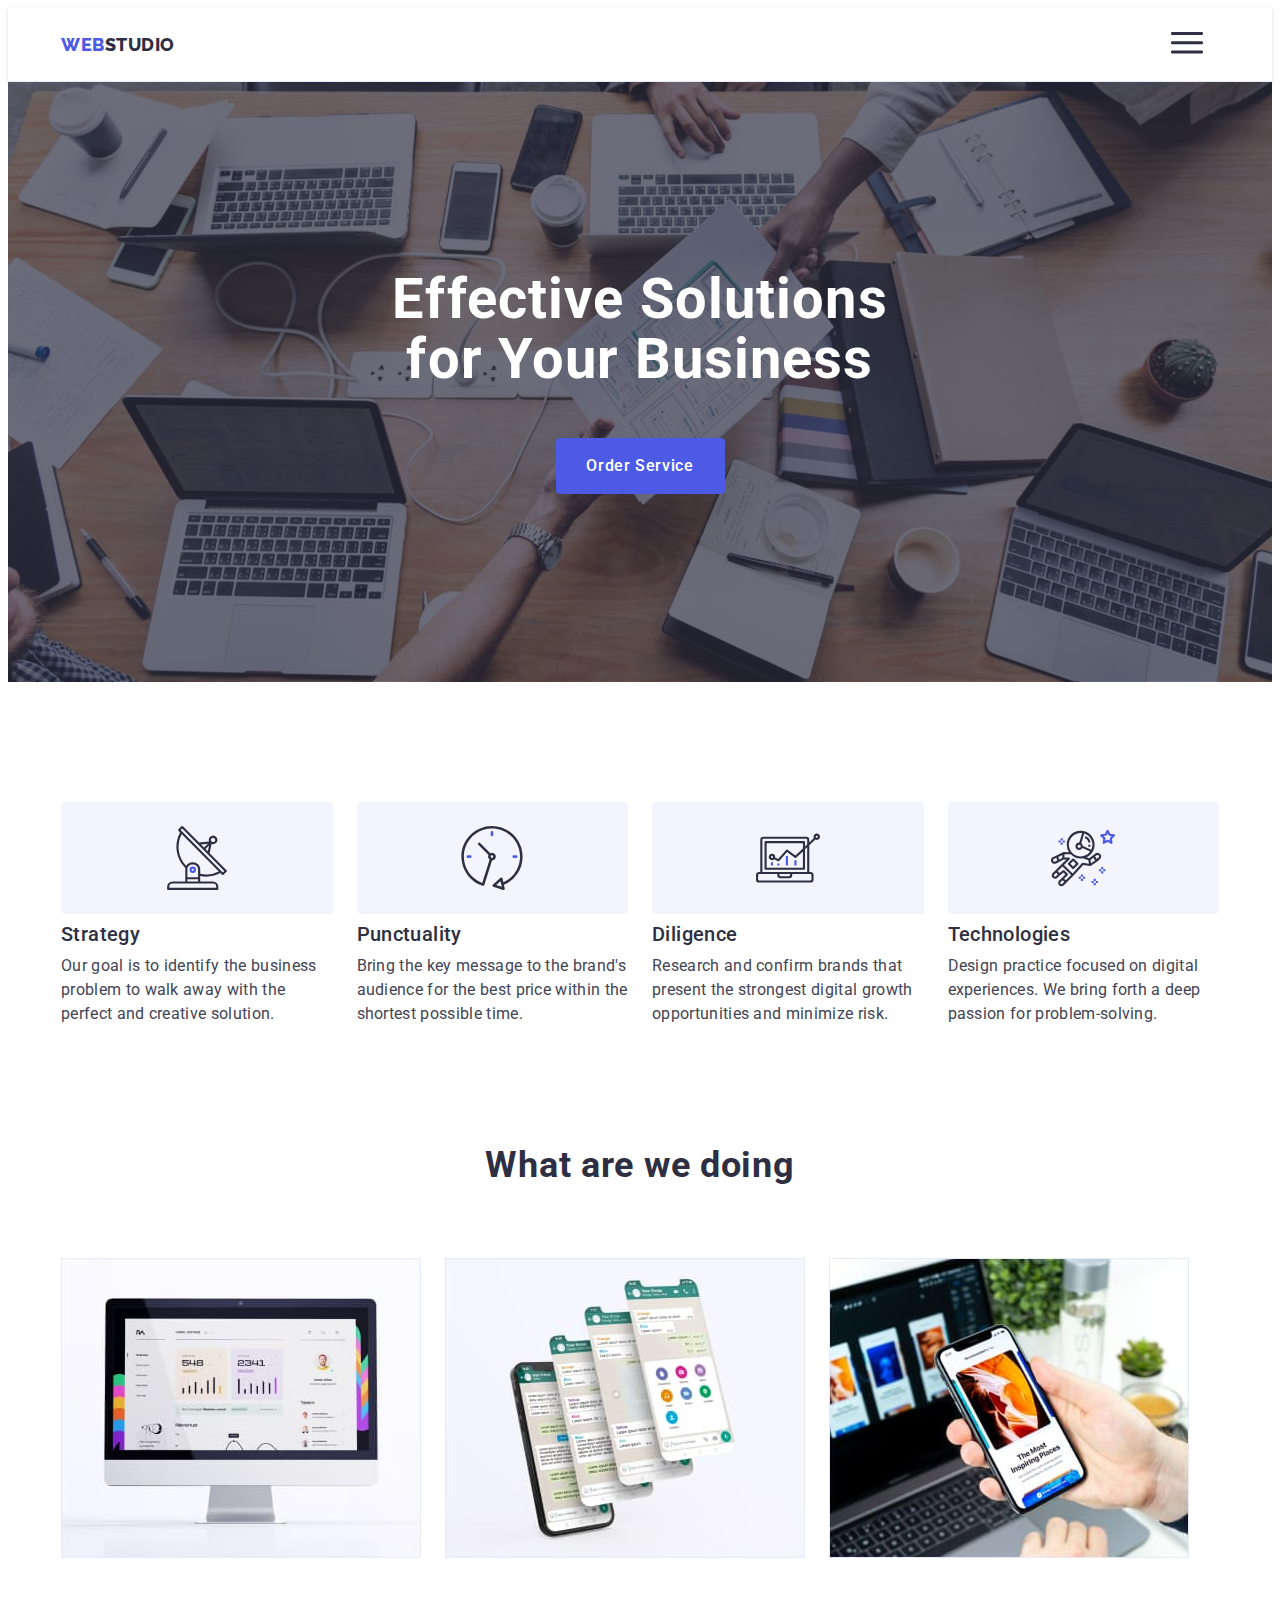
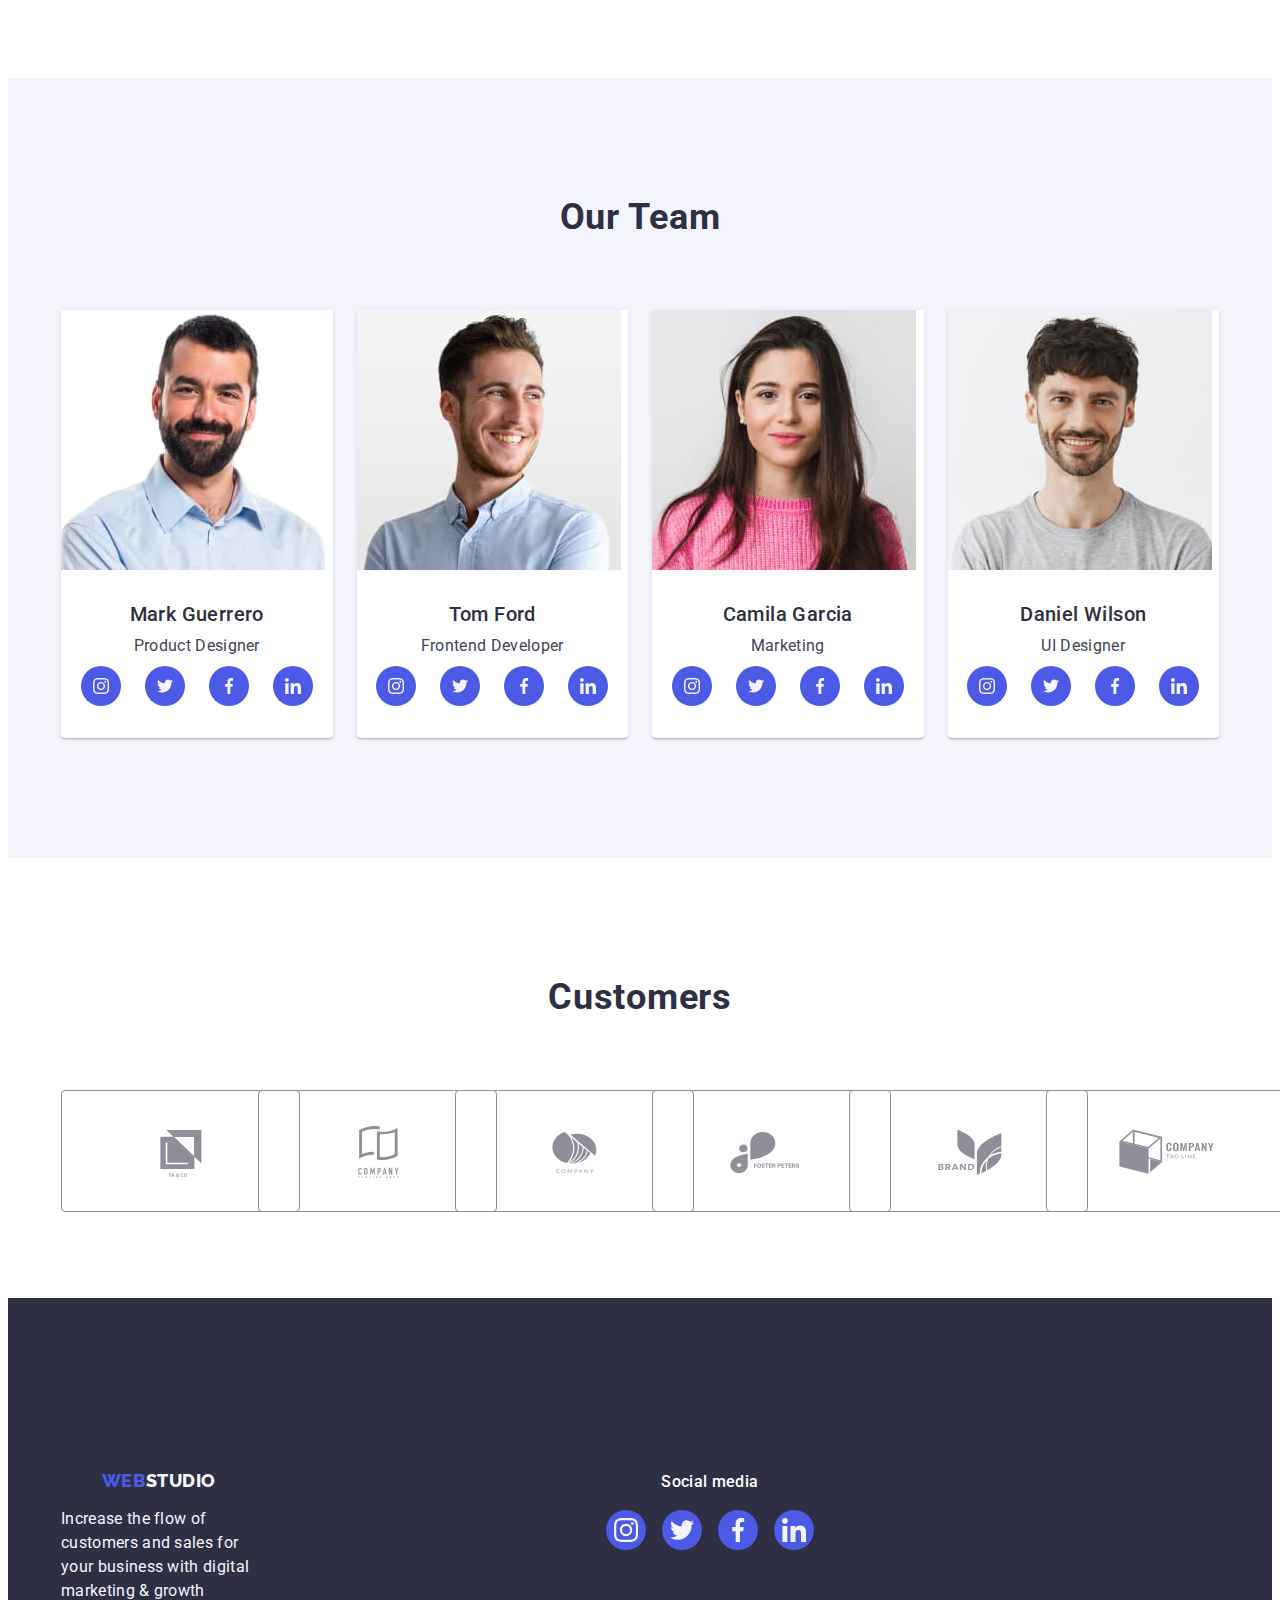
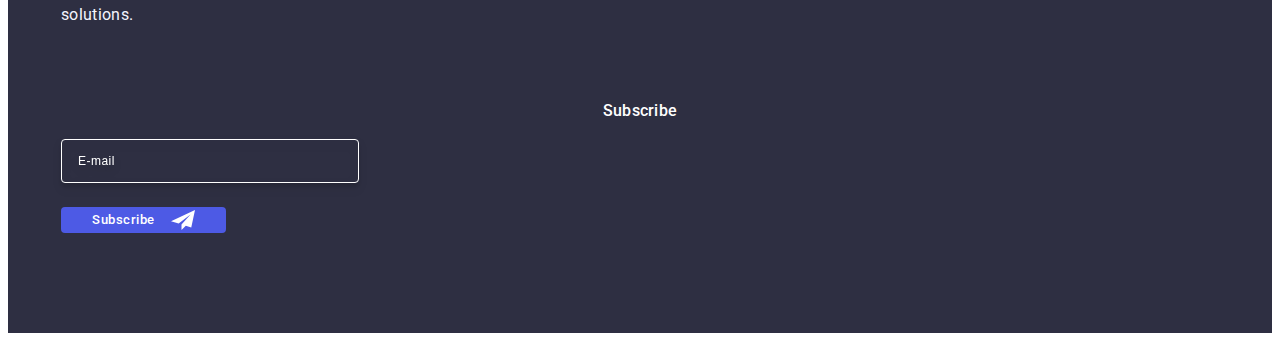
==== index.html @ e2c91e7b "Add media" ====
<!DOCTYPE html>
<html lang="en">
  <head>
    <meta charset="UTF-8" />
    <meta name="viewport" content="width=device-width, initial-scale=1.0" />
    <title>Web Studio</title>
    <link rel="preconnect" href="https://fonts.googleapis.com" />
    <link rel="preconnect" href="https://fonts.gstatic.com" crossorigin />
    <link
      href="https://fonts.googleapis.com/css2?family=Montserrat:wght@400;700&family=Raleway:wght@800&family=Roboto:wght@400;500;700&display=swap"
      rel="stylesheet"
    />
    <link
      rel="stylesheet"
      href="https://cdnjs.cloudflare.com/ajax/libs/modern-normalize/2.0.0/modern-normalize.min.css"
      integrity="sha512-4xo8blKMVCiXpTaLzQSLSw3KFOVPWhm/TRtuPVc4WG6kUgjH6J03IBuG7JZPkcWMxJ5huwaBpOpnwYElP/m6wg=="
      crossorigin="anonymous"
      referrerpolicy="no-referrer"
    />
    <link rel="stylesheet" href="./css/styles.css" />
    <link rel="stylesheet" href="./css/media.css" />
  </head>
  <body>
    <!-- !------------------HEADER------------------ -->
    <header class="header">
      <div class="header-container container">
        <nav class="header-navigation">
          <a class="header-logo link" href="./index.html">Web<span class="header-logo-span">Studio</span></a>
          <ul class="list header-menu-list menu">
            <li><a class="header-menu-item pressed link" href="./index.html">Studio</a></li>
            <li><a class="header-menu-item link" href="./portfolio.html">Portfolio</a></li>
            <li><a class="header-menu-item link" href="">Contacts</a></li>
          </ul>
        </nav>
        <address class="address">
          <ul class="list header-address-list menu">
            <li><a class="header-address link" href="mailto:info@devstudio.com">info@devstudio.com</a></li>
            <li><a class="header-address link" href="tel:+110001111111">+11 (000) 111-11-11</a></li>
          </ul>
        </address>
        <button type="button" class="mobile-menu-btn">
          <svg class="mobile-menu-icon" width="32" height="22">
            <use href="./images/icons.svg#icon-menu-hamburger" class="icon-hamburger"></use>
            <use href="./images/icons.svg#icon-close" class="icon-close"></use>
          </svg>
        </button>
      </div>
    </header>
    <!-- !------------------MAIN------------------ -->
    <main>
      <!-- !------------------HERO------------------ -->
      <section class="hero">
        <div class="container hero-container">
          <h1 class="hero-title">Effective Solutions for Your Business</h1>
          <button type="button" class="hero-btn" data-modal-open>Order Service</button>
        </div>
      </section>

      <!-- !------------------SECTION 1------------------ -->
      <section class="advantages">
        <div class="container">
          <h2 class="visually-hidden">Advantages</h2>
          <ul class="advantages-list list">
            <li class="advantages-list-item">
              <div class="advantages-icon-bgrd">
                <svg class="advantages-icon" width="64" height="64">
                  <use href="./images/icons.svg#icon-antenna"></use>
                </svg>
              </div>
              <h3 class="advantages-subtitle">Strategy</h3>
              <p class="advantages-item-text">
                Our goal is to identify the business problem to walk away with the perfect and creative solution.
              </p>
            </li>
            <li class="advantages-list-item">
              <div class="advantages-icon-bgrd">
                <svg class="advantages-icon" width="64" height="64">
                  <use href="./images/icons.svg#icon-clock"></use>
                </svg>
              </div>
              <h3 class="advantages-subtitle">Punctuality</h3>
              <p class="advantages-item-text">
                Bring the key message to the brand's audience for the best price within the shortest possible time.
              </p>
            </li>
            <li class="advantages-list-item">
              <div class="advantages-icon-bgrd">
                <svg class="advantages-icon" width="64" height="64">
                  <use href="./images/icons.svg#icon-diagram"></use>
                </svg>
              </div>
              <h3 class="advantages-subtitle">Diligence</h3>
              <p class="advantages-item-text">
                Research and confirm brands that present the strongest digital growth opportunities and minimize risk.
              </p>
            </li>
            <li class="advantages-list-item">
              <div class="advantages-icon-bgrd">
                <svg class="advantages-icon" width="64" height="64">
                  <use href="./images/icons.svg#icon-astronaut"></use>
                </svg>
              </div>
              <h3 class="advantages-subtitle">Technologies</h3>
              <p class="advantages-item-text">
                Design practice focused on digital experiences. We bring forth a deep passion for problem-solving.
              </p>
            </li>
          </ul>
        </div>
      </section>

      <!-- !------------------SECTION 2------------------ -->
      <section class="doing-section">
        <div class="container">
          <h2 class="section-title">What are we doing</h2>
          <ul class="doing-list list">
            <li class="doing-item">
              <img src="./images/doing-section-img-1.jpg" alt="Computer apps" width="360" />
            </li>
            <li class="doing-item">
              <img src="./images/doing-section-img-2.jpg" alt="Phone apps" width="360" />
            </li>
            <li class="doing-item">
              <img src="./images/doing-section-img-3.jpg" alt="App synchronization" width="360" />
            </li>
          </ul>
        </div>
      </section>

      <!-- !------------------SECTION 3------------------ -->
      <section class="team-section">
        <div class="container">
          <h2 class="section-title">Our Team</h2>
          <ul class="team-list list">
            <li class="team-list-item">
              <img src="./images/team-img-1.jpg" alt="Mark Guerrero" width="264" />
              <div class="team-container">
                <h3 class="team-subtitle">Mark Guerrero</h3>
                <p class="team-list-text">Product Designer</p>
                <ul class="socials-list list">
                  <li class="socials-item">
                    <a class="socials-link link" href="" target="_blank" rel="noopener noreferrer">
                      <svg class="socials-icon" width="16" height="16">
                        <use href="./images/icons.svg#icon-instagram"></use>
                      </svg>
                    </a>
                  </li>
                  <li class="socials-item">
                    <a class="socials-link link" href="" target="_blank" rel="noopener noreferrer">
                      <svg class="socials-icon" width="16" height="16">
                        <use href="./images/icons.svg#icon-twitter"></use>
                      </svg>
                    </a>
                  </li>
                  <li class="socials-item">
                    <a class="socials-link link" href="" target="_blank" rel="noopener noreferrer">
                      <svg class="socials-icon" width="16" height="16">
                        <use href="./images/icons.svg#icon-facebook"></use>
                      </svg>
                    </a>
                  </li>
                  <li class="socials-item">
                    <a class="socials-link link" href="" target="_blank" rel="noopener noreferrer">
                      <svg class="socials-icon" width="16" height="16">
                        <use href="./images/icons.svg#icon-linkedin"></use>
                      </svg>
                    </a>
                  </li>
                </ul>
              </div>
            </li>
            <li class="team-list-item">
              <img src="./images/team-img-2.jpg" alt="Tom Ford" width="264" />
              <div class="team-container">
                <h3 class="team-subtitle">Tom Ford</h3>
                <p class="team-list-text">Frontend Developer</p>
                <ul class="socials-list list">
                  <li class="socials-item">
                    <a class="socials-link link" href="" target="_blank" rel="noopener noreferrer">
                      <svg class="socials-icon" width="16" height="16">
                        <use href="./images/icons.svg#icon-instagram"></use>
                      </svg>
                    </a>
                  </li>
                  <li class="socials-item">
                    <a class="socials-link link" href="" target="_blank" rel="noopener noreferrer">
                      <svg class="socials-icon" width="16" height="16">
                        <use href="./images/icons.svg#icon-twitter"></use>
                      </svg>
                    </a>
                  </li>
                  <li class="socials-item">
                    <a class="socials-link link" href="" target="_blank" rel="noopener noreferrer">
                      <svg class="socials-icon" width="16" height="16">
                        <use href="./images/icons.svg#icon-facebook"></use>
                      </svg>
                    </a>
                  </li>
                  <li class="socials-item">
                    <a class="socials-link link" href="" target="_blank" rel="noopener noreferrer">
                      <svg class="socials-icon" width="16" height="16">
                        <use href="./images/icons.svg#icon-linkedin"></use>
                      </svg>
                    </a>
                  </li>
                </ul>
              </div>
            </li>
            <li class="team-list-item">
              <img src="./images/team-img-3.jpg" alt="Camila Garcia" width="264" />
              <div class="team-container">
                <h3 class="team-subtitle">Camila Garcia</h3>
                <p class="team-list-text">Marketing</p>
                <ul class="socials-list list">
                  <li class="socials-item">
                    <a class="socials-link link" href="" target="_blank" rel="noopener noreferrer">
                      <svg class="socials-icon" width="16" height="16">
                        <use href="./images/icons.svg#icon-instagram"></use>
                      </svg>
                    </a>
                  </li>
                  <li class="socials-item">
                    <a class="socials-link link" href="" target="_blank" rel="noopener noreferrer">
                      <svg class="socials-icon" width="16" height="16">
                        <use href="./images/icons.svg#icon-twitter"></use>
                      </svg>
                    </a>
                  </li>
                  <li class="socials-item">
                    <a class="socials-link link" href="" target="_blank" rel="noopener noreferrer">
                      <svg class="socials-icon" width="16" height="16">
                        <use href="./images/icons.svg#icon-facebook"></use>
                      </svg>
                    </a>
                  </li>
                  <li class="socials-item">
                    <a class="socials-link link" href="" target="_blank" rel="noopener noreferrer">
                      <svg class="socials-icon" width="16" height="16">
                        <use href="./images/icons.svg#icon-linkedin"></use>
                      </svg>
                    </a>
                  </li>
                </ul>
              </div>
            </li>
            <li class="team-list-item">
              <img src="./images/team-img-4.jpg" alt="Daniel Wilson" width="264" />
              <div class="team-container">
                <h3 class="team-subtitle">Daniel Wilson</h3>
                <p class="team-list-text">UI Designer</p>
                <ul class="socials-list list">
                  <li class="socials-item">
                    <a class="socials-link link" href="" target="_blank" rel="noopener noreferrer">
                      <svg class="socials-icon" width="16" height="16">
                        <use href="./images/icons.svg#icon-instagram"></use>
                      </svg>
                    </a>
                  </li>
                  <li class="socials-item">
                    <a class="socials-link link" href="" target="_blank" rel="noopener noreferrer">
                      <svg class="socials-icon" width="16" height="16">
                        <use href="./images/icons.svg#icon-twitter"></use>
                      </svg>
                    </a>
                  </li>
                  <li class="socials-item">
                    <a class="socials-link link" href="" target="_blank" rel="noopener noreferrer">
                      <svg class="socials-icon" width="16" height="16">
                        <use href="./images/icons.svg#icon-facebook"></use>
                      </svg>
                    </a>
                  </li>
                  <li class="socials-item">
                    <a class="socials-link link" href="" target="_blank" rel="noopener noreferrer">
                      <svg class="socials-icon" width="16" height="16">
                        <use href="./images/icons.svg#icon-linkedin"></use>
                      </svg>
                    </a>
                  </li>
                </ul>
              </div>
            </li>
          </ul>
        </div>
      </section>

      <!-- !------------------SECTION 4------------------ -->
      <section class="customers-section">
        <div class="container">
          <h2 class="section-title">Customers</h2>
          <ul class="list customers-list">
            <li class="customers-item">
              <a href="" class="link customers-link">
                <svg class="customers-icon" width="104" height="56">
                  <use href="./images/icons.svg#icon-client-1"></use>
                </svg>
              </a>
            </li>
            <li class="customers-item">
              <a href="" class="link customers-link">
                <svg class="customers-icon" width="104" height="56">
                  <use href="./images/icons.svg#icon-client-2"></use>
                </svg>
              </a>
            </li>
            <li class="customers-item">
              <a href="" class="link customers-link">
                <svg class="customers-icon" width="104" height="56">
                  <use href="./images/icons.svg#icon-client-3"></use>
                </svg>
              </a>
            </li>
            <li class="customers-item">
              <a href="" class="link customers-link">
                <svg class="customers-icon" width="104" height="56">
                  <use href="./images/icons.svg#icon-client-4"></use>
                </svg>
              </a>
            </li>
            <li class="customers-item">
              <a href="" class="link customers-link">
                <svg class="customers-icon" width="104" height="56">
                  <use href="./images/icons.svg#icon-client-5"></use>
                </svg>
              </a>
            </li>
            <li class="customers-item">
              <a href="" class="link customers-link">
                <svg class="customers-icon" width="104" height="56">
                  <use href="./images/icons.svg#icon-client-6"></use>
                </svg>
              </a>
            </li>
          </ul>
        </div>
      </section>
    </main>

    <!-- !------------------FOOTER------------------ -->
    <footer class="footer">
      <div class="container footer-container">
        <div class="footer-content">
          <div class="footer-logo-text">
            <a class="footer-logo link" href="./index.html">Web<span class="footer-logo-span">Studio</span></a>
            <p class="footer-text">Increase the flow of customers and sales for your business with digital marketing & growth solutions.</p>
          </div>
          <div class="footer-socials">
            <p class="footer-subtitle">Social media</p>
            <ul class="footer-socials-list list">
              <li class="footer-socials-item">
                <a class="footer-socials-link link" href="" target="_blank" rel="noopener noreferrer">
                  <svg class="footer-socials-icon" width="24" height="24">
                    <use href="./images/icons.svg#icon-instagram"></use>
                  </svg>
                </a>
              </li>
              <li class="footer-socials-item">
                <a class="footer-socials-link link" href="" target="_blank" rel="noopener noreferrer">
                  <svg class="footer-socials-icon" width="24" height="24">
                    <use href="./images/icons.svg#icon-twitter"></use>
                  </svg>
                </a>
              </li>
              <li class="footer-socials-item">
                <a class="footer-socials-link link" href="" target="_blank" rel="noopener noreferrer">
                  <svg class="footer-socials-icon" width="24" height="24">
                    <use href="./images/icons.svg#icon-facebook"></use>
                  </svg>
                </a>
              </li>
              <li class="footer-socials-item">
                <a class="footer-socials-link link" href="" target="_blank" rel="noopener noreferrer">
                  <svg class="footer-socials-icon" width="24" height="24">
                    <use href="./images/icons.svg#icon-linkedin"></use>
                  </svg>
                </a>
              </li>
            </ul>
          </div>
        </div>
        <div class="footer-form-wrap">
          <p class="footer-subtitle">Subscribe</p>
          <form class="footer-form">
            <label class="subscribe-label" aria-label="subscribe email">
              <input type="email" class="footer-input" name="subscribe" id="subscribe" placeholder="E-mail" required />
            </label>
            <button type="submit" class="footer-btn">
              Subscribe
              <svg class="footer-btn-icon" width="24" height="24">
                <use href="./images/icons.svg#icon-subscribe"></use>
              </svg>
            </button>
          </form>
        </div>
      </div>
    </footer>

    <!-- !------------------MODAL------------------ -->
    <div class="overlay is-hidden" data-modal>
      <div class="modal">
        <button type="button" class="modal-close-btn" data-modal-close>
          <svg class="modal-close-icon" width="8" height="8">
            <use href="./images/icons.svg#icon-close"></use>
          </svg>
        </button>
        <p class="modal-title">Leave your contacts and we will call you back</p>
        <form class="modal-form">
          <div class="label-wrap">
            <label for="user-name" class="modal-input-label">Name</label>
            <div class="input-wrap">
              <input type="text" class="modal-input" name="user-name" id="user-name" required />
              <svg class="input-icon" width="18" height="24">
                <use href="./images/icons.svg#icon-name"></use>
              </svg>
            </div>
          </div>
          <div class="label-wrap">
            <label for="user-phone" class="modal-input-label">Phone</label>
            <div class="input-wrap">
              <input type="tel" class="modal-input" name="user-phone" id="user-phone" required />
              <svg class="input-icon" width="18" height="24">
                <use href="./images/icons.svg#icon-phone"></use>
              </svg>
            </div>
          </div>
          <div class="label-wrap">
            <label for="user-email" class="modal-input-label">Email</label>
            <div class="input-wrap">
              <input type="email" class="modal-input" name="user-email" id="user-email" required />
              <svg class="input-icon" width="18" height="24">
                <use href="./images/icons.svg#icon-email"></use>
              </svg>
            </div>
          </div>
          <div class="comment-wrap">
            <label for="user-comment" class="modal-input-label">Comment</label>
            <textarea class="modal-input comment" name="user-comment" id="user-comment" placeholder="Text input"></textarea>
          </div>
          <div class="checkbox-wrap">
            <input type="checkbox" class="modal-policy visually-hidden" name="user-privacy" id="user-privacy" value="true" required />
            <label for="user-privacy" class="modal-policy-label">
              <span class="policy-icon-wrap">
                <svg class="policy-icon" width="10" height="8">
                  <use href="./images/icons.svg#icon-click"></use>
                </svg>
              </span>
              I accept the terms and conditions of the <a href="" class="policy-link">Privacy Policy</a></label
            >
          </div>
          <button type="submit" class="hero-btn">Send</button>
        </form>
      </div>
    </div>
    <script src="./js/modal.js"></script>
    <script src="./js/mobile-menu.js"></script>
  </body>
</html>
---- css/styles.css ----
:root {
  --Primary-Brand-color: #4d5ae5;
  --Pressed-state-color: #404bbf;
  --Dark-color: #2e2f42;
  --Success-color: #31d0aa;
  --Text-color: #434455;
  --Subtle-Text-color: #8e8f99;
  --Accent-color: #e7e9fc;
  --Light-color: #f4f4fd;
  --Modal-overlay-color: rgba(46, 47, 66, 0.4);
  --Hero-background-color: rgba(46, 47, 66, 0.7);
  --White-background-color: #ffffff;
  --Modal-background-color: #fcfcfc;
}

body {
  font-family: "Roboto", sans-serif;
  color: var(--Text-color);
  background-color: var(--White-background-color);
}

p,
h1,
h2,
h3 {
  margin-top: 0;
  margin-bottom: 0;
}
ul {
  padding-left: 0;
  margin-top: 0;
  margin-bottom: 0;
}
.link {
  text-decoration: none;
  color: inherit;
}
.list {
  list-style-type: none;
}
button {
  cursor: pointer;
  font-family: inherit;
}
.container {
  width: 100%;
  max-width: 320px;
  margin: 0 auto;
  padding: 0 15px;
}
img {
  display: block;
  max-width: 100%;
  height: auto;
}
.visually-hidden {
  position: absolute;
  width: 1px;
  height: 1px;
  margin: -1px;
  border: 0;
  padding: 0;

  white-space: nowrap;
  clip-path: inset(100%);
  clip: rect(0 0 0 0);
  overflow: hidden;
}
.section-title {
  color: var(--Dark-color);
  text-align: center;
  font-size: 36px;
  line-height: 1.11;
  letter-spacing: 0.02em;
  margin-bottom: 72px;
}
/* !------------------HEADER------------------ */

.header {
  border-bottom: 1px solid var(--Accent-color);
  box-shadow: 0px 1px 6px 0px rgba(46, 47, 66, 0.08), 0px 1px 1px 0px rgba(46, 47, 66, 0.16), 0px 2px 1px 0px rgba(46, 47, 66, 0.08);
}
.header-container {
  display: flex;
  align-items: center;
}
.header-navigation {
  display: flex;
  align-items: center;
}
.header-logo {
  font-family: Raleway, sans-serif;
  color: var(--Primary-Brand-color);
  font-size: 18px;
  font-weight: 800;
  line-height: 1.17;
  letter-spacing: 0.03em;
  text-transform: uppercase;
}
.header-logo-span {
  color: var(--Dark-color);
}
.header-menu-list {
  display: none;
  gap: 40px;
}
.header-menu-item {
  display: block;
  position: relative;
  color: var(--Dark-color);
  font-size: 16px;
  font-weight: 500;
  line-height: 1.5;
  letter-spacing: 0.02em;
  padding-top: 24px;
  padding-bottom: 24px;
  transition: color 250ms cubic-bezier(0.4, 0, 0.2, 1);
}
.pressed {
  color: var(--Pressed-state-color);
}
.pressed:after {
  content: "";
  position: absolute;
  width: 100%;
  height: 4px;
  flex-shrink: 0;
  background-color: var(--Pressed-state-color);
  border-radius: 2px;
  bottom: -1px;
  right: 0;
}
.address {
  font-style: normal;
  margin-left: auto;
}
.header-menu-item:hover,
.header-menu-item:focus {
  color: var(--Pressed-state-color);
}
.header-address-list {
  display: none;
  gap: 40px;
}
.header-address {
  font-size: 16px;
  line-height: 1.5;
  letter-spacing: 0.02em;
  transition: color 250ms cubic-bezier(0.4, 0, 0.2, 1);
}
.header-address:hover,
.header-address:focus {
  color: var(--Pressed-state-color);
}
.mobile-menu-btn {
  background-color: transparent;
  border: none;
  padding: 24px 16px;
}
.mobile-menu-icon {
  stroke: var(--Dark-color);
}

.menu {
  opacity: 0;
  position: fixed;
  z-index: 1;
  top: 0;
  left: 0;
  bottom: 0;
  right: 0;
  padding: 24px 24px 40px 40px;
  overflow-y: scroll;
  display: -webkit-box;
  display: -ms-flexbox;
  display: flex;
  -webkit-box-orient: vertical;
  -webkit-box-direction: normal;
  -ms-flex-direction: column;
  flex-direction: column;
  -webkit-box-pack: justify;
  -ms-flex-pack: justify;
  justify-content: space-between;
  background-color: var(--White-background-color);
  pointer-events: none;
}
.menu.is-open {
  opacity: 1;
}
.mobile-menu-btn .icon-close {
  display: none;
}
.mobile-menu-btn.is-open {
  position: relative;
  z-index: 10;
}
.mobile-menu-btn.is-open .icon-close {
  display: block;
}
.mobile-menu-btn.is-open .icon-hamburger {
  display: none;
}

/* ?------------------INDEX-PAGE------------------ */

/* !------------------HERO------------------ */

.hero {
  background-color: var(--Dark-color);
  background-image: linear-gradient(var(--Hero-background-color), var(--Hero-background-color)), url(../images/hero-img.jpg);
  background-repeat: no-repeat;
  background-position: center;
  background-size: cover;
  max-width: 1440px;
  margin: 0 auto;
  padding-top: 112px;
  padding-bottom: 112px;
}
.hero-container {
}
.hero-title {
  color: var(--White-background-color);
  text-align: center;
  font-size: 30px;
  line-height: 1.11;
  letter-spacing: 0.02em;
  margin: 0 auto 72px auto;
  max-width: 290px;
}
.hero-btn {
  display: block;
  color: var(--White-background-color);
  font-size: 16px;
  font-weight: 500;
  line-height: 1.5;
  letter-spacing: 0.04em;
  background-color: var(--Primary-Brand-color);
  min-width: 169px;
  height: 56px;
  border-radius: 4px;
  margin: 0 auto;
  border: none;
  transition: background-color 250ms cubic-bezier(0.4, 0, 0.2, 1);
}
.hero-btn:hover,
.hero-btn:focus {
  background-color: var(--Pressed-state-color);
}

/* !------------------SECTION 1------------------ */

.advantages {
  padding-top: 96px;
  padding-bottom: 96px;
}
.advantages-list {
  display: flex;
  flex-wrap: wrap;
  gap: 72px 24px;
}
.advantages-list-item {
}
.advantages-icon-bgrd {
  width: 100%;
  height: 112px;
  background-color: var(--Light-color);
  border-radius: 4px;
  display: none;
  align-items: center;
  justify-content: center;
  margin-bottom: 8px;
}
.advantages-icon {
}
.advantages-subtitle {
  color: var(--Dark-color);
  text-align: center;
  font-size: 36px;
  line-height: 1.11;
  letter-spacing: 0.02em;
  margin-bottom: 8px;
}
.advantages-item-text {
  font-size: 16px;
  font-weight: 500;
  line-height: 1.5;
  letter-spacing: 0.02em;
}

/* !------------------SECTION 2------------------ */

.doing-section {
  display: none;
}
.doing-list {
  display: flex;
  gap: 24px;
}
.doing-item {
}

/* !------------------SECTION 3------------------ */

.team-section {
  background: var(--Light-color);
  padding-top: 96px;
  padding-bottom: 96px;
}
.team-list {
  display: flex;
  flex-wrap: wrap;
  justify-content: center;
  gap: 72px;
}
.team-list-item {
  background: var(--White-background-color);
  border-radius: 0px 0px 4px 4px;
  box-shadow: 0px 2px 1px 0px rgba(46, 47, 66, 0.08), 0px 1px 1px 0px rgba(46, 47, 66, 0.16), 0px 1px 6px 0px rgba(46, 47, 66, 0.08);
}
.team-container {
  padding: 32px 16px;
}
.team-subtitle {
  color: var(--Dark-color);
  text-align: center;
  font-size: 20px;
  font-weight: 500;
  line-height: 1.2;
  letter-spacing: 0.02em;
  margin-bottom: 8px;
}
.team-list-text {
  text-align: center;
  font-size: 16px;
  line-height: 1.5;
  letter-spacing: 0.02em;
  margin-bottom: 8px;
}
.socials-list {
  width: 100%;
  display: flex;
  align-items: center;
  justify-content: center;
  gap: 24px;
}
.socials-item {
  width: 40px;
  height: 40px;
}
.socials-link {
  width: 100%;
  height: 100%;
  border-radius: 50%;
  background-color: var(--Primary-Brand-color);
  display: flex;
  align-items: center;
  justify-content: center;
  transition: background-color 250ms cubic-bezier(0.4, 0, 0.2, 1);
}
.socials-link:hover,
.socials-link:focus {
  background-color: var(--Pressed-state-color);
}
.socials-icon {
  fill: var(--Light-color);
}

/* !------------------SECTION 4------------------ */

.customers-section {
  padding-top: 96px;
  padding-bottom: 96px;
}
.customers-list {
  display: flex;
  flex-wrap: wrap;
  gap: 72px 16px;
}
.customers-item {
  width: calc((100% - 16px) / 2);
  height: 88px;
}
.customers-link {
  width: 100%;
  height: 100%;
  display: flex;
  align-items: center;
  justify-content: center;
  padding: 16px 32px;
  border-radius: 4px;
  border: 1px solid var(--Subtle-Text-color);
  color: var(--Subtle-Text-color);
  transition: border-color 250ms cubic-bezier(0.4, 0, 0.2, 1), color 250ms cubic-bezier(0.4, 0, 0.2, 1);
}
.customers-link:hover,
.customers-link:focus {
  border-color: var(--Pressed-state-color);
  color: var(--Pressed-state-color);
}
.customers-icon {
  fill: currentColor;
}
/* ?------------------PORTFOLIO-PAGE------------------ */

/* !------------------PROJECTS SECTION------------------ */

.projects-section {
  padding-top: 96px;
  padding-bottom: 120px;
}
.filters-list {
  display: flex;
  justify-content: center;
  gap: 24px;
  margin-bottom: 72px;
}
.filters-btn {
  color: var(--Primary-Brand-color);
  text-align: center;
  font-size: 16px;
  font-weight: 500;
  line-height: 1.5;
  letter-spacing: 0.04em;
  background-color: var(--Light-color);
  padding: 12px 24px;
  border-radius: 4px;
  border: 1px solid var(--Accent-color);
  transition: color 250ms cubic-bezier(0.4, 0, 0.2, 1), background-color 250ms cubic-bezier(0.4, 0, 0.2, 1),
    border-color 250ms cubic-bezier(0.4, 0, 0.2, 1), box-shadow 250ms cubic-bezier(0.4, 0, 0.2, 1);
}
.filters-btn:hover,
.filters-btn:focus {
  color: var(--White-background-color);
  background-color: var(--Pressed-state-color);
  border: 1px solid transparent;
  box-shadow: 0px 3px 1px rgba(0, 0, 0, 0.1), 0px 2px 1px rgba(0, 0, 0, 0.08), 0px 2px 2px rgba(0, 0, 0, 0.12);
}
.projects-list {
  display: flex;
  flex-wrap: wrap;
  gap: 48px 24px;
}
.projects-list-item {
  width: calc((100% - 2 * 24px) / 3);
  border: 1px solid var(--Light-color);
  background: var(--White-background-color);
  box-shadow: 0px 2px 1px 0px rgba(46, 47, 66, 0.08), 0px 1px 1px 0px rgba(46, 47, 66, 0.16), 0px 1px 6px 0px rgba(46, 47, 66, 0.08);
}
.projects-item-link {
  display: block;
  transition: box-shadow 250ms cubic-bezier(0.4, 0, 0.2, 1);
}
.projects-item-link:hover .projects-cover-text,
.projects-item-link:focus .projects-cover-text {
  transform: translateY(0%);
}
.projects-item-link:hover,
.projects-item-link:focus {
  box-shadow: 0px 2px 1px 0px rgba(46, 47, 66, 0.08), 0px 1px 1px 0px rgba(46, 47, 66, 0.16), 0px 1px 6px 0px rgba(46, 47, 66, 0.08);
}
.projects-item-wrap {
  position: relative;
  overflow: hidden;
}
.projects-cover-text {
  color: var(--Light-color);
  line-height: 1.5;
  letter-spacing: 0.02em;
  position: absolute;
  top: 0;
  background-color: var(--Primary-Brand-color);
  width: 100%;
  height: 100%;
  padding: 40px 32px;
  display: flex;
  justify-content: center;
  transform: translateY(100%);
  transition: transform 250ms cubic-bezier(0.4, 0, 0.2, 1);
}
.projects-item-container {
  padding: 32px 16px;
  border: 1px solid var(--Accent-color);
  border-top: none;
}
.projects-item-subtitle {
  color: var(--Dark-color);
  font-size: 20px;
  font-weight: 500;
  line-height: 1.2;
  letter-spacing: 0.02em;
  margin-bottom: 8px;
}
.projects-item-text {
  font-size: 16px;
  line-height: 1.5;
  letter-spacing: 0.02em;
}

/* !------------------FOOTER------------------ */

.footer {
  background-color: var(--Dark-color);
  padding-top: 96px;
  padding-bottom: 96px;
}
.footer-container {
}
.footer-content {
  /* display: flex;
  flex-wrap: wrap; */
  align-items: baseline;
  width: 100%;
}
.footer-logo-text {
}
.footer-logo {
  font-family: Raleway, sans-serif;
  color: var(--Primary-Brand-color);
  display: flex;
  justify-content: center;
  font-size: 18px;
  font-weight: 800;
  line-height: 1.17;
  letter-spacing: 0.03em;
  text-transform: uppercase;
  margin-bottom: 16px;
}
.footer-logo-span {
  color: var(--Light-color);
}
.footer-text {
  width: 100%;
  color: var(--Light-color);
  font-size: 16px;
  line-height: 1.5;
  letter-spacing: 0.02em;
  max-width: 264px;
  margin: 0 auto;
}
.footer-socials {
  width: 100%;
}
.footer-subtitle {
  color: var(--White-background-color);
  text-align: center;
  font-size: 16px;
  font-weight: 500;
  line-height: 1.5;
  letter-spacing: 0.02em;
  margin-top: 72px;
  margin-bottom: 16px;
}
.footer-socials-list {
  width: 100%;
  display: flex;
  justify-content: center;
  gap: 16px;
}
.footer-socials-item {
  width: 40px;
  height: 40px;
}
.footer-socials-link {
  width: 100%;
  height: 100%;
  background-color: var(--Primary-Brand-color);
  border-radius: 50%;
  display: flex;
  align-items: center;
  justify-content: center;
  transition: background-color 250ms cubic-bezier(0.4, 0, 0.2, 1);
}
.footer-socials-link:hover,
.footer-socials-link:focus {
  background-color: var(--Success-color);
}
.footer-socials-icon {
  fill: var(--Light-color);
}
.footer-form-wrap {
  width: 100%;
}
.footer-form {
  width: 100%;
  display: flex;
  flex-wrap: wrap;
  /* flex-direction: column; */
  justify-content: space-between;
  gap: 24px;
}
.subscribe-label {
  width: 100%;
}
.footer-input {
  color: var(--White-background-color);
  background-color: transparent;
  font-size: 12px;
  line-height: 1.5;
  letter-spacing: 0.04em;
  padding-left: 16px;
  padding-right: 16px;
  width: 100%;
  height: 40px;
  border-radius: 4px;
  border: 1px solid var(--White-background-color);
  box-shadow: 0px 4px 4px 0px rgba(0, 0, 0, 0.15);
  outline: none;
  filter: drop-shadow(0px 4px 4px rgba(0, 0, 0, 0.15));
  transition: border-color 250ms cubic-bezier(0.4, 0, 0.2, 1);
}
.footer-input::placeholder {
  color: var(--White-background-color);
  font-size: 12px;
  line-height: 2;
  letter-spacing: 0.04em;
}
.footer-btn {
  display: inline-flex;
  min-width: 165px;
  padding: 8 24px;
  justify-content: center;
  align-items: center;
  color: var(--White-background-color);
  text-align: center;
  font-weight: 500;
  line-height: 1.5;
  letter-spacing: 0.04em;
  border-radius: 4px;
  background-color: var(--Primary-Brand-color);
  border: none;
  transition: background-color 250ms cubic-bezier(0.4, 0, 0.2, 1);
}
.footer-btn:hover,
.footer-btn:focus {
  background-color: var(--Pressed-state-color);
}
.footer-btn-icon {
  margin-left: 16px;
}

/* !------------------MODAL------------------ */

.overlay {
  position: fixed;
  width: 100%;
  height: 100%;
  background-color: var(--Modal-overlay-color);
  top: 0;
  transition: opacity 250ms cubic-bezier(0.4, 0, 0.2, 1), visibility 250ms cubic-bezier(0.4, 0, 0.2, 1);
}
.overlay.is-hidden .modal {
  transform: translate(-50%, -50%) scale(0.4, 0.1);
  background-color: var(--Pressed-state-color);
}
.modal {
  width: 408px;
  min-height: 584px;
  position: absolute;
  top: 50%;
  left: 50%;
  transform: translate(-50%, -50%) scale(1);
  padding: 72px 24px 24px 24px;
  transition: transform 250ms cubic-bezier(0.4, 0, 0.2, 1), background-color 250ms cubic-bezier(0.4, 0, 0.2, 1);
  border-radius: 4px;
  background-color: var(--Modal-background-color);
  box-shadow: 0px 2px 1px 0px rgba(0, 0, 0, 0.2), 0px 1px 3px 0px rgba(0, 0, 0, 0.12), 0px 1px 1px 0px rgba(0, 0, 0, 0.14);
}
.modal-close-btn {
  position: absolute;
  display: flex;
  align-items: center;
  justify-content: center;
  top: 24px;
  right: 24px;
  width: 24px;
  height: 24px;
  padding: 0;
  border-radius: 50%;
  border: 1px solid rgba(0, 0, 0, 0.1);
  background-color: var(--Accent-color);
  transition: background-color 250ms cubic-bezier(0.4, 0, 0.2, 1), border 250ms cubic-bezier(0.4, 0, 0.2, 1);
}
.modal-close-btn:hover,
.modal-close-btn:focus {
  background-color: var(--Pressed-state-color);
  border: none;
}
.modal-close-icon {
  fill: var(--Dark-color);
  transition: fill 250ms cubic-bezier(0.4, 0, 0.2, 1);
}
.modal-close-btn:hover .modal-close-icon,
.modal-close-btn:focus .modal-close-icon {
  fill: var(--White-background-color);
}
.is-hidden {
  opacity: 0;
  visibility: hidden;
  pointer-events: none;
}
.modal-title {
  color: var(--Dark-color);
  text-align: center;
  font-weight: 500;
  line-height: 1.5;
  letter-spacing: 0.02em;
  margin-bottom: 16px;
}
.modal-form {
}
.label-wrap {
  margin-bottom: 8px;
}
.modal-input-label {
  display: block;
  color: var(--Subtle-Text-color);
  font-size: 12px;
  line-height: 1.17;
  letter-spacing: 0.04em;
  margin-bottom: 4px;
}
.modal-input {
  width: 100%;
  height: 40px;
  background-color: transparent;
  border-radius: 4px;
  border: 1px solid var(--Modal-overlay-color);
  padding-left: 38px;
  padding-right: 16px;
  color: var(--Modal-overlay-color);
  font-size: 12px;
  line-height: 1.17;
  letter-spacing: 0.04em;
  transition: border-color 250ms cubic-bezier(0.4, 0, 0.2, 1);
  outline: transparent;
}
.modal-input:focus {
  border: 1px solid var(--Primary-Brand-color);
}
.modal-input:focus + .input-icon {
  fill: var(--Primary-Brand-color);
}
.input-wrap {
  position: relative;
}
.input-icon {
  position: absolute;
  fill: var(--Dark-color);
  left: 16px;
  top: 50%;
  transform: translateY(-50%);
  transition: fill 250ms cubic-bezier(0.4, 0, 0.2, 1);
}
.comment-wrap {
  margin-bottom: 16px;
}
.comment {
  height: 120px;
  padding-left: 16px;
  padding-top: 8px;
  padding-bottom: 8px;
  resize: none;
}
.checkbox-wrap {
  margin-bottom: 24px;
}
.modal-policy {
  margin-right: 8px;
}
.modal-policy-label {
  display: block;
  align-items: center;
  color: var(--Subtle-Text-color);
  font-size: 12px;
  line-height: 1.17;
  letter-spacing: 0.04em;
}
.policy-icon-wrap {
  display: inline-flex;
  align-items: center;
  justify-content: center;
  width: 16px;
  height: 16px;
  border-radius: 2px;
  border: 1px solid var(--Modal-overlay-color);
  margin-right: 8px;
  fill: transparent;
  transition: background-color 250ms cubic-bezier(0.4, 0, 0.2, 1), fill 250ms cubic-bezier(0.4, 0, 0.2, 1),
    border 250ms cubic-bezier(0.4, 0, 0.2, 1);
}
.modal-policy:checked + .modal-policy-label .policy-icon-wrap {
  background-color: var(--Pressed-state-color);
  border: none;
  fill: var(--Light-color);
}
.modal-policy:hover + .modal-policy-label .policy-icon-wrap,
.modal-policy:focus + .modal-policy-label .policy-icon-wrap {
  border-color: var(--Primary-Brand-color);
}
.policy-link {
  color: var(--Primary-Brand-color);
  line-height: 1.33;
}
.policy-icon {
}
.send-btn {
}
---- css/media.css ----
/* !------------------MEDIA MOBILE------------------ */

@media screen and (min-width: 428px) {
  .container {
    max-width: 428px;
  }
  .hero-title {
    font-size: 36px;
    max-width: 320px;
  }
}

/* !------------------MEDIA TABLET------------------ */

@media screen and (min-width: 768px) {
  .container {
    max-width: 768px;
  }
  .header-navigation {
    gap: 120px;
  }
  .header-menu-list {
    display: flex;
    gap: 40px;
  }
  .header-address-list {
    display: flex;
    flex-direction: column;
    gap: 12px;
  }
  .hero-title {
    font-size: 56px;
    line-height: 1.07;
    margin-bottom: 36px;
    max-width: 496px;
  }
  .advantages-list-item {
    width: calc((100% - 24px) / 2);
  }
  .advantages-subtitle {
    text-align: start;
  }
  .team-list {
    padding-left: 93px;
    padding-right: 93px;
    gap: 64px 24px;
  }
  .team-list-item {
    width: calc((100% - 24px) / 2);
  }
  .customers-list {
    gap: 72px 24px;
  }
  .customers-item {
    width: calc((100% - 2 * 24px) / 3);
    height: 88px;
  }
  .footer-container {
  }
  .footer-content {
    display: flex;
    /* flex-wrap: nowrap; */
    justify-content: center;
    gap: 24px;
  }
  .footer-logo-text {
    /* width: calc((100% - 24px) / 2); */
  }
  .footer-logo {
  }
  .footer-socials {
    /* width: calc((100% - 24px) / 2); */
  }
  .footer-input {
    width: 264px;
  }
}

/* !------------------MEDIA DESKTOP------------------ */

@media screen and (min-width: 1158px) {
  .container {
    max-width: 1158px;
  }
  .header-navigation {
    gap: 76px;
  }
  /* .header-logo {
    margin-right: 76px;
  } */
  .header-address-list {
    flex-direction: row;
    gap: 40px;
  }
  .hero {
    padding-top: 188px;
    padding-bottom: 188px;
  }
  .hero-title {
    margin-bottom: 48px;
  }
  .advantages {
    padding-top: 120px;
    padding-bottom: 120px;
  }
  .advantages-list-item {
    width: calc((100% - 3 * 24px) / 4);
  }
  .advantages-icon-bgrd {
    display: flex;
  }
  .advantages-subtitle {
    font-size: 20px;
    font-weight: 500;
    line-height: 1.2;
  }
  .advantages-item-text {
    font-weight: 400;
  }
  .doing-section {
    display: flex;
    padding-bottom: 120px;
  }
  .team-section {
    padding-top: 120px;
    padding-bottom: 120px;
  }
  .team-list {
    padding-left: 0;
    padding-right: 0;
  }
  .team-list-item {
    width: calc((100% - 3 * 24px) / 4);
  }
  .customers-section {
    padding-top: 120px;
    padding-bottom: 120px;
  }
  .customers-item {
    width: calc((100% - 5 * 24px) / 6);
    height: 88px;
  }
  .footer {
    padding-top: 100px;
    padding-bottom: 100px;
  }
  .footer-content {
    margin-right: 120px;
  }
  .footer-socials {
    margin-right: 80px;
  }
}
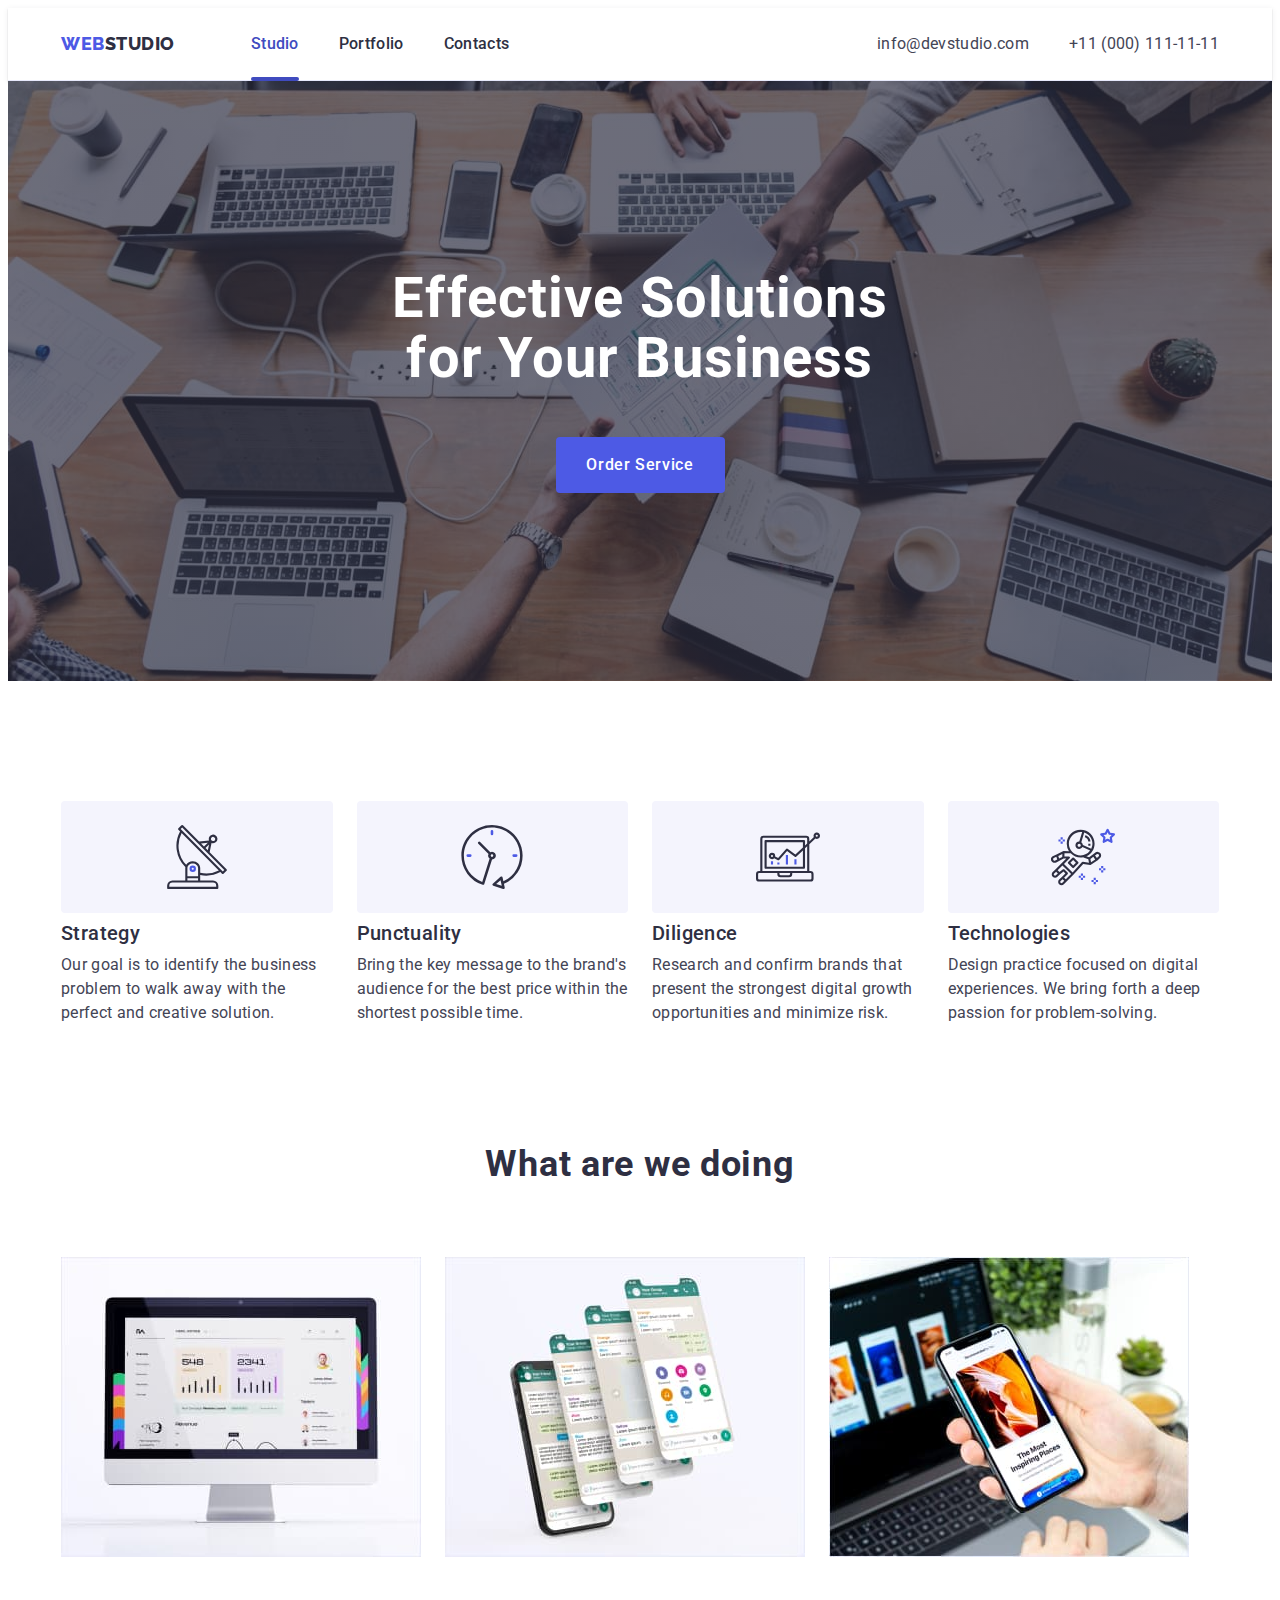
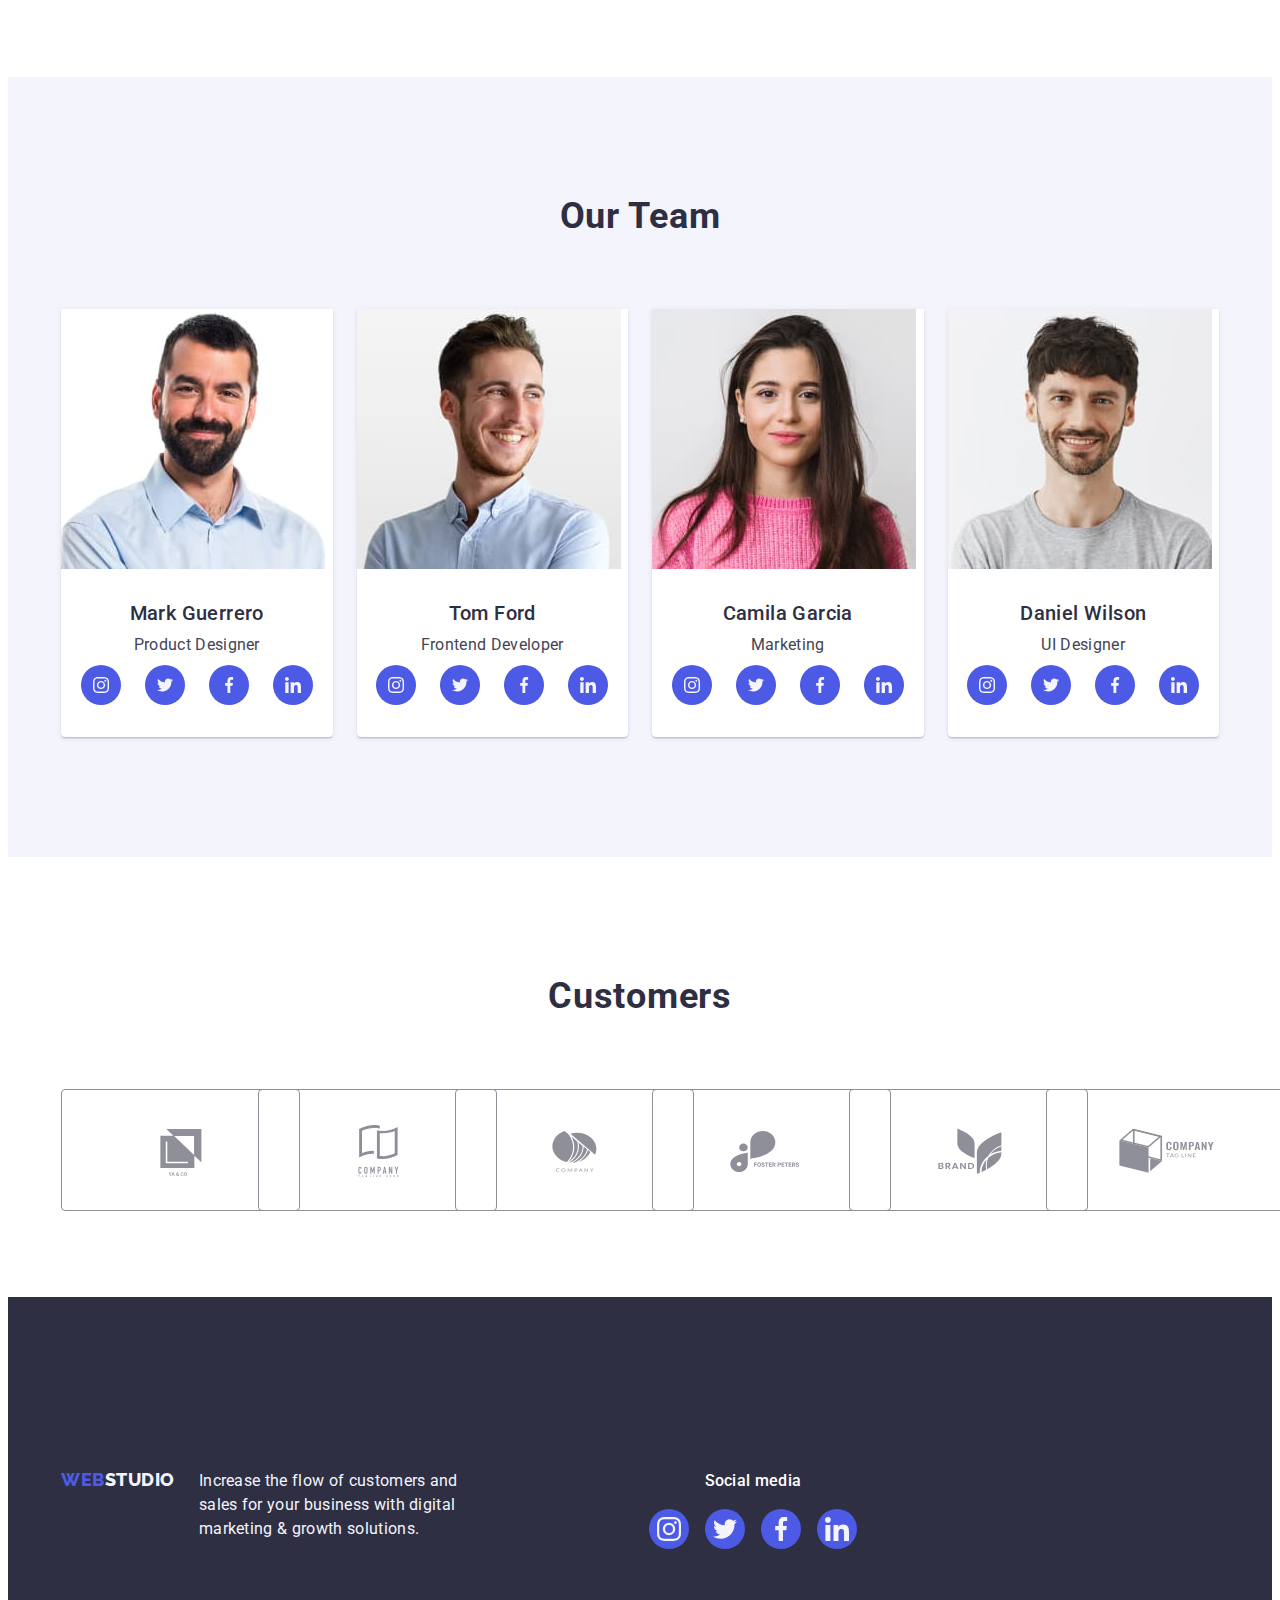
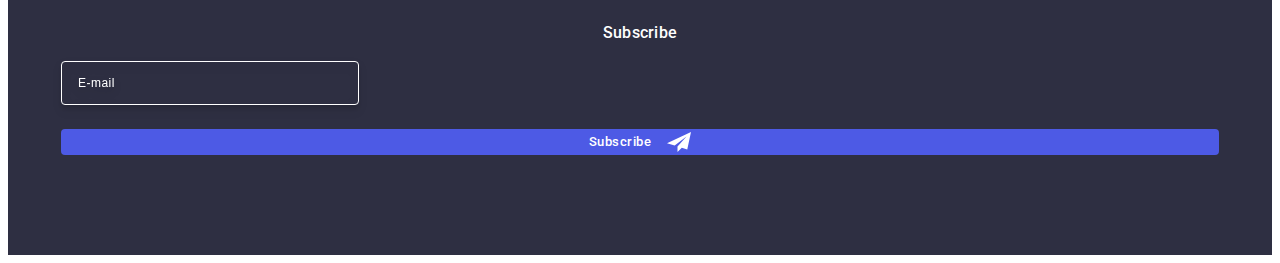
==== commit c0505dba: "Add mobile menu" ====
--- a/index.html
+++ b/index.html
@@ -26,24 +26,75 @@
       <div class="header-container container">
         <nav class="header-navigation">
           <a class="header-logo link" href="./index.html">Web<span class="header-logo-span">Studio</span></a>
-          <ul class="list header-menu-list menu">
+          <ul class="list header-menu-list">
             <li><a class="header-menu-item pressed link" href="./index.html">Studio</a></li>
             <li><a class="header-menu-item link" href="./portfolio.html">Portfolio</a></li>
             <li><a class="header-menu-item link" href="">Contacts</a></li>
           </ul>
         </nav>
         <address class="address">
-          <ul class="list header-address-list menu">
+          <ul class="list header-address-list">
             <li><a class="header-address link" href="mailto:info@devstudio.com">info@devstudio.com</a></li>
             <li><a class="header-address link" href="tel:+110001111111">+11 (000) 111-11-11</a></li>
           </ul>
         </address>
-        <button type="button" class="mobile-menu-btn">
+        <button type="button" class="mobile-menu-btn" data-menu-open>
           <svg class="mobile-menu-icon" width="32" height="22">
             <use href="./images/icons.svg#icon-menu-hamburger" class="icon-hamburger"></use>
-            <use href="./images/icons.svg#icon-close" class="icon-close"></use>
           </svg>
         </button>
+      </div>
+      <div class="mobile-menu is-hidden" data-menu>
+        <div class="mobile-upper">
+          <button type="button" class="menu-close-btn" data-menu-close>
+            <svg class="mobile-menu-icon" width="8" height="8">
+              <use href="./images/icons.svg#icon-close" class="icon-close"></use>
+            </svg>
+          </button>
+          <ul class="list mobile-menu-list">
+            <li><a class="mobile-menu-item pressed link" href="./index.html">Studio</a></li>
+            <li><a class="mobile-menu-item link" href="./portfolio.html">Portfolio</a></li>
+            <li><a class="mobile-menu-item link" href="">Contacts</a></li>
+          </ul>
+        </div>
+        <div>
+          <address class="address">
+            <ul class="list mobile-address-list">
+              <li><a class="mobile-address link" href="tel:+110001111111">+11 (000) 111-11-11</a></li>
+              <li><a class="mobile-address link" href="mailto:info@devstudio.com">info@devstudio.com</a></li>
+            </ul>
+          </address>
+          <ul class="mobile-socials-list list">
+            <li class="mobile-socials-item">
+              <a class="mobile-socials-link link" href="" target="_blank" rel="noopener noreferrer">
+                <svg class="mobile-socials-icon" width="24" height="24">
+                  <use href="./images/icons.svg#icon-instagram"></use>
+                </svg>
+              </a>
+            </li>
+            <li class="mobile-socials-item">
+              <a class="mobile-socials-link link" href="" target="_blank" rel="noopener noreferrer">
+                <svg class="mobile-socials-icon" width="24" height="24">
+                  <use href="./images/icons.svg#icon-twitter"></use>
+                </svg>
+              </a>
+            </li>
+            <li class="mobile-socials-item">
+              <a class="mobile-socials-link link" href="" target="_blank" rel="noopener noreferrer">
+                <svg class="mobile-socials-icon" width="24" height="24">
+                  <use href="./images/icons.svg#icon-facebook"></use>
+                </svg>
+              </a>
+            </li>
+            <li class="mobile-socials-item">
+              <a class="mobile-socials-link link" href="" target="_blank" rel="noopener noreferrer">
+                <svg class="mobile-socials-icon" width="24" height="24">
+                  <use href="./images/icons.svg#icon-linkedin"></use>
+                </svg>
+              </a>
+            </li>
+          </ul>
+        </div>
       </div>
     </header>
     <!-- !------------------MAIN------------------ -->
@@ -133,7 +184,12 @@
           <h2 class="section-title">Our Team</h2>
           <ul class="team-list list">
             <li class="team-list-item">
-              <img src="./images/team-img-1.jpg" alt="Mark Guerrero" width="264" />
+              <img
+                srcset="./images/team-img-1.jpg 1x, ./images/team-img-1-2x.jpg 2x"
+                src="./images/team-img-1.jpg"
+                alt="Mark Guerrero"
+                width="264"
+              />
               <div class="team-container">
                 <h3 class="team-subtitle">Mark Guerrero</h3>
                 <p class="team-list-text">Product Designer</p>
@@ -170,7 +226,12 @@
               </div>
             </li>
             <li class="team-list-item">
-              <img src="./images/team-img-2.jpg" alt="Tom Ford" width="264" />
+              <img
+                srcset="./images/team-img-2.jpg 1x, ./images/team-img-2-2x.jpg 2x"
+                src="./images/team-img-2.jpg"
+                alt="Tom Ford"
+                width="264"
+              />
               <div class="team-container">
                 <h3 class="team-subtitle">Tom Ford</h3>
                 <p class="team-list-text">Frontend Developer</p>
@@ -207,7 +268,12 @@
               </div>
             </li>
             <li class="team-list-item">
-              <img src="./images/team-img-3.jpg" alt="Camila Garcia" width="264" />
+              <img
+                srcset="./images/team-img-3.jpg 1x, ./images/team-img-3-2x.jpg 2x"
+                src="./images/team-img-3.jpg"
+                alt="Camila Garcia"
+                width="264"
+              />
               <div class="team-container">
                 <h3 class="team-subtitle">Camila Garcia</h3>
                 <p class="team-list-text">Marketing</p>
@@ -244,7 +310,12 @@
               </div>
             </li>
             <li class="team-list-item">
-              <img src="./images/team-img-4.jpg" alt="Daniel Wilson" width="264" />
+              <img
+                srcset="./images/team-img-4.jpg 1x, ./images/team-img-4-2x.jpg 2x"
+                src="./images/team-img-4.jpg"
+                alt="Daniel Wilson"
+                width="264"
+              />
               <div class="team-container">
                 <h3 class="team-subtitle">Daniel Wilson</h3>
                 <p class="team-list-text">UI Designer</p>
@@ -340,10 +411,8 @@
     <footer class="footer">
       <div class="container footer-container">
         <div class="footer-content">
-          <div class="footer-logo-text">
-            <a class="footer-logo link" href="./index.html">Web<span class="footer-logo-span">Studio</span></a>
-            <p class="footer-text">Increase the flow of customers and sales for your business with digital marketing & growth solutions.</p>
-          </div>
+          <a class="footer-logo link" href="./index.html">Web<span class="footer-logo-span">Studio</span></a>
+          <p class="footer-text">Increase the flow of customers and sales for your business with digital marketing & growth solutions.</p>
           <div class="footer-socials">
             <p class="footer-subtitle">Social media</p>
             <ul class="footer-socials-list list">
--- a/css/styles.css
+++ b/css/styles.css
@@ -102,7 +102,6 @@
 }
 .header-menu-list {
   display: none;
-  gap: 40px;
 }
 .header-menu-item {
   display: block;
@@ -116,20 +115,6 @@
   padding-bottom: 24px;
   transition: color 250ms cubic-bezier(0.4, 0, 0.2, 1);
 }
-.pressed {
-  color: var(--Pressed-state-color);
-}
-.pressed:after {
-  content: "";
-  position: absolute;
-  width: 100%;
-  height: 4px;
-  flex-shrink: 0;
-  background-color: var(--Pressed-state-color);
-  border-radius: 2px;
-  bottom: -1px;
-  right: 0;
-}
 .address {
   font-style: normal;
   margin-left: auto;
@@ -161,44 +146,123 @@
   stroke: var(--Dark-color);
 }
 
-.menu {
-  opacity: 0;
+.mobile-menu {
   position: fixed;
-  z-index: 1;
   top: 0;
-  left: 0;
-  bottom: 0;
-  right: 0;
+  z-index: 10;
+  width: 100vw;
+  height: 100vh;
+  background-color: var(--White-background-color);
   padding: 24px 24px 40px 40px;
-  overflow-y: scroll;
-  display: -webkit-box;
-  display: -ms-flexbox;
-  display: flex;
-  -webkit-box-orient: vertical;
-  -webkit-box-direction: normal;
-  -ms-flex-direction: column;
+  display: flex;
   flex-direction: column;
-  -webkit-box-pack: justify;
-  -ms-flex-pack: justify;
   justify-content: space-between;
-  background-color: var(--White-background-color);
-  pointer-events: none;
-}
-.menu.is-open {
-  opacity: 1;
-}
-.mobile-menu-btn .icon-close {
-  display: none;
-}
-.mobile-menu-btn.is-open {
-  position: relative;
-  z-index: 10;
-}
-.mobile-menu-btn.is-open .icon-close {
+  overflow: auto;
+}
+.mobile-upper {
+  margin-bottom: 80px;
+}
+.menu-close-btn {
   display: block;
-}
-.mobile-menu-btn.is-open .icon-hamburger {
-  display: none;
+  margin-left: auto;
+  margin-bottom: 32px;
+  width: 24px;
+  height: 24px;
+  border-radius: 50%;
+  border: 1px solid rgba(0, 0, 0, 0.1);
+  background-color: var(--Accent-color);
+  transition: background-color 250ms cubic-bezier(0.4, 0, 0.2, 1), border 250ms cubic-bezier(0.4, 0, 0.2, 1);
+}
+.icon-close {
+}
+.mobile-menu-list {
+  display: flex;
+  flex-direction: column;
+  gap: 40px;
+}
+.mobile-menu-item {
+  font-size: 24px;
+  font-weight: 700;
+  color: var(--Dark-color);
+  line-height: 1.11;
+  letter-spacing: 0.02em;
+}
+.mobile-address-list {
+  display: flex;
+  flex-direction: column;
+  gap: 40px;
+  margin-bottom: 48px;
+}
+.mobile-address {
+  color: var(--Text-color);
+  font-size: 20px;
+  font-weight: 500;
+  line-height: 1.2;
+  letter-spacing: 0.02em;
+}
+.mobile-address:hover {
+  color: var(--Primary-Brand-color);
+  font-size: 24px;
+  font-weight: 700;
+  line-height: 1.11;
+}
+.mobile-socials-list {
+  width: 100%;
+  display: flex;
+  justify-content: center;
+  gap: 28px;
+}
+.mobile-socials-item {
+  width: 40px;
+  height: 40px;
+}
+.mobile-socials-link {
+  width: 100%;
+  height: 100%;
+  background-color: var(--Primary-Brand-color);
+  border-radius: 50%;
+  display: flex;
+  align-items: center;
+  justify-content: center;
+  transition: background-color 250ms cubic-bezier(0.4, 0, 0.2, 1);
+}
+.mobile-socials-link:hover {
+  background-color: var(--Pressed-state-color);
+}
+.mobile-socials-icon {
+  fill: var(--Light-color);
+}
+.pressed {
+  color: var(--Pressed-state-color);
+}
+
+.modal-close-btn {
+  position: absolute;
+  display: flex;
+  align-items: center;
+  justify-content: center;
+  top: 24px;
+  right: 24px;
+  width: 24px;
+  height: 24px;
+  padding: 0;
+  border-radius: 50%;
+  border: 1px solid rgba(0, 0, 0, 0.1);
+  background-color: var(--Accent-color);
+  transition: background-color 250ms cubic-bezier(0.4, 0, 0.2, 1), border 250ms cubic-bezier(0.4, 0, 0.2, 1);
+}
+.modal-close-btn:hover,
+.modal-close-btn:focus {
+  background-color: var(--Pressed-state-color);
+  border: none;
+}
+.modal-close-icon {
+  fill: var(--Dark-color);
+  transition: fill 250ms cubic-bezier(0.4, 0, 0.2, 1);
+}
+.modal-close-btn:hover .modal-close-icon,
+.modal-close-btn:focus .modal-close-icon {
+  fill: var(--White-background-color);
 }
 
 /* ?------------------INDEX-PAGE------------------ */
@@ -207,7 +271,7 @@
 
 .hero {
   background-color: var(--Dark-color);
-  background-image: linear-gradient(var(--Hero-background-color), var(--Hero-background-color)), url(../images/hero-img.jpg);
+  background-image: linear-gradient(var(--Hero-background-color), var(--Hero-background-color)), url(../images/hero-img-tab.jpg);
   background-repeat: no-repeat;
   background-position: center;
   background-size: cover;
@@ -215,6 +279,11 @@
   margin: 0 auto;
   padding-top: 112px;
   padding-bottom: 112px;
+}
+@media (min-device-pixel-ratio: 2), (min-resolution: 192 dpi), (min-resolution: 2dppx) {
+  .hero {
+    background-image: linear-gradient(var(--Hero-background-color), var(--Hero-background-color)), url(../images/hero-img-tab-2x.jpg);
+  }
 }
 .hero-container {
 }
@@ -504,14 +573,12 @@
   padding-bottom: 96px;
 }
 .footer-container {
+  display: flex;
+  flex-wrap: wrap;
 }
 .footer-content {
-  /* display: flex;
-  flex-wrap: wrap; */
   align-items: baseline;
   width: 100%;
-}
-.footer-logo-text {
 }
 .footer-logo {
   font-family: Raleway, sans-serif;
@@ -584,7 +651,7 @@
   width: 100%;
   display: flex;
   flex-wrap: wrap;
-  /* flex-direction: column; */
+  flex-direction: column;
   justify-content: space-between;
   gap: 24px;
 }
@@ -653,7 +720,7 @@
   background-color: var(--Pressed-state-color);
 }
 .modal {
-  width: 408px;
+  width: 292px;
   min-height: 584px;
   position: absolute;
   top: 50%;
@@ -755,7 +822,7 @@
   margin-bottom: 16px;
 }
 .comment {
-  height: 120px;
+  height: 80px;
   padding-left: 16px;
   padding-top: 8px;
   padding-bottom: 8px;
--- a/css/media.css
+++ b/css/media.css
@@ -7,6 +7,21 @@
   .hero-title {
     font-size: 36px;
     max-width: 320px;
+  }
+  .mobile-menu-item {
+    font-size: 36px;
+  }
+  .mobile-address:hover {
+    font-size: 36px;
+  }
+  .mobile-socials-list {
+    gap: 56px;
+  }
+  .modal {
+    width: 392px;
+  }
+  .comment {
+    height: 120px;
   }
 }
 
@@ -23,10 +38,24 @@
     display: flex;
     gap: 40px;
   }
+  .pressed:after {
+    content: "";
+    position: absolute;
+    width: 100%;
+    height: 4px;
+    flex-shrink: 0;
+    background-color: var(--Pressed-state-color);
+    border-radius: 2px;
+    bottom: -1px;
+    right: 0;
+  }
   .header-address-list {
     display: flex;
     flex-direction: column;
     gap: 12px;
+  }
+  .mobile-menu-btn {
+    display: none;
   }
   .hero-title {
     font-size: 56px;
@@ -74,6 +103,9 @@
   .footer-input {
     width: 264px;
   }
+  .modal {
+    width: 408px;
+  }
 }
 
 /* !------------------MEDIA DESKTOP------------------ */
@@ -93,8 +125,14 @@
     gap: 40px;
   }
   .hero {
+    background-image: linear-gradient(var(--Hero-background-color), var(--Hero-background-color)), url(../images/hero-img.jpg);
     padding-top: 188px;
     padding-bottom: 188px;
+  }
+  @media (min-device-pixel-ratio: 2), (min-resolution: 192 dpi), (min-resolution: 2dppx) {
+    .hero {
+      background-image: linear-gradient(var(--Hero-background-color), var(--Hero-background-color)), url(../images/hero-img-2x.jpg);
+    }
   }
   .hero-title {
     margin-bottom: 48px;
